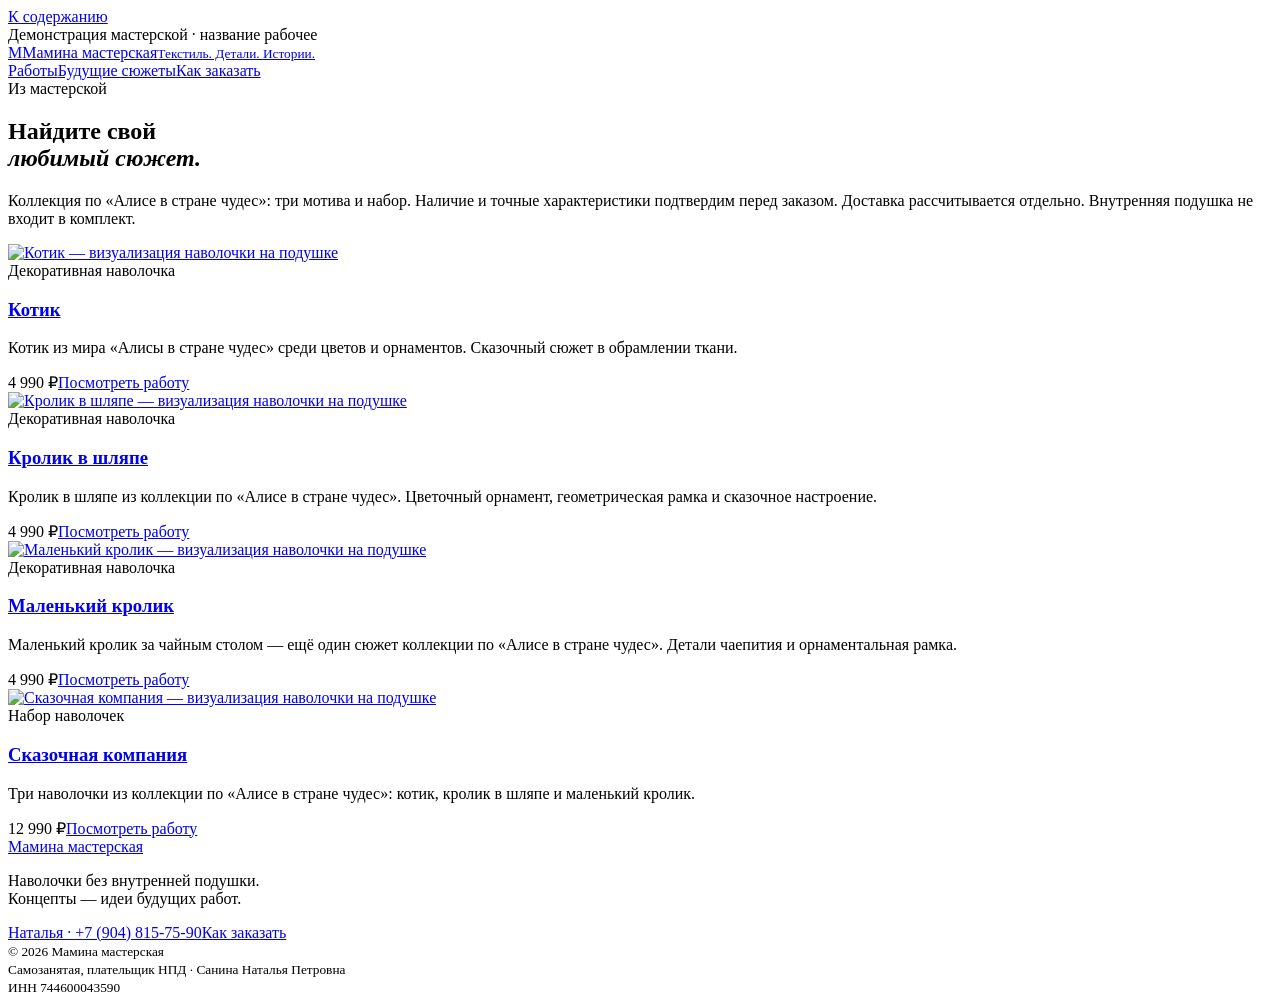
==== catalog/index.html @ 95c6791a "Replace demo forms with Natalia phone contact" ====
<!doctype html><html lang="ru"><head><meta charset="utf-8"><meta name="viewport" content="width=device-width, initial-scale=1"><title>Работы мастерской · Мамина мастерская</title><meta name="description" content="Декоративные наволочки и текстильные сюжеты маминой мастерской. Посмотрите работы и идеи будущих коллекций."><meta name="robots" content="noindex, nofollow"><link rel="icon" href="/ma-workshop-demo/favicon.svg" type="image/svg+xml"><link rel="stylesheet" href="/ma-workshop-demo/style.css"><script src="/ma-workshop-demo/gallery.js" defer></script></head><body>
<a class="skip" href="#main">К содержанию</a>
<div class="preview-bar">Демонстрация мастерской · название рабочее</div><header class="header"><a class="brand" href="/ma-workshop-demo/"><span class="brand-mark" aria-hidden="true">М</span><span>Мамина мастерская<small>Текстиль. Детали. Истории.</small></span></a><nav aria-label="Основная навигация"><a href="/ma-workshop-demo/catalog/" aria-current="page">Работы</a><a href="/ma-workshop-demo/ideas/" >Будущие сюжеты</a><a class="nav-order" href="/ma-workshop-demo/how-to-order/">Как заказать</a></nav></header>
<main id="main">
<section class="section wrap"><div class="page-intro"><span class="eyebrow">Из мастерской</span><h1>Найдите свой<br><em>любимый сюжет.</em></h1><p class="lead">Коллекция по «Алисе в стране чудес»: три мотива и набор. Наличие и точные характеристики подтвердим перед заказом. Доставка рассчитывается отдельно. Внутренняя подушка не входит в комплект.</p></div><div class="grid product-grid"><article class="card"><a class="card-image" href="/ma-workshop-demo/products/kotik/"><img src="/ma-workshop-demo/media/cat.webp" alt="Котик — визуализация наволочки на подушке" width="960" height="960" loading="lazy"></a><div class="card-copy"><span class="eyebrow">Декоративная наволочка</span><h3><a href="/ma-workshop-demo/products/kotik/">Котик</a></h3><p>Котик из мира «Алисы в стране чудес» среди цветов и орнаментов. Сказочный сюжет в обрамлении ткани.</p><div class="card-bottom"><span>4 990 ₽</span><a class="text-link" href="/ma-workshop-demo/products/kotik/">Посмотреть работу</a></div></div></article>
<article class="card"><a class="card-image" href="/ma-workshop-demo/products/krolik/"><img src="/ma-workshop-demo/media/rabbit.webp" alt="Кролик в шляпе — визуализация наволочки на подушке" width="960" height="960" loading="lazy"></a><div class="card-copy"><span class="eyebrow">Декоративная наволочка</span><h3><a href="/ma-workshop-demo/products/krolik/">Кролик в шляпе</a></h3><p>Кролик в шляпе из коллекции по «Алисе в стране чудес». Цветочный орнамент, геометрическая рамка и сказочное настроение.</p><div class="card-bottom"><span>4 990 ₽</span><a class="text-link" href="/ma-workshop-demo/products/krolik/">Посмотреть работу</a></div></div></article>
<article class="card"><a class="card-image" href="/ma-workshop-demo/products/malenkiy-krolik/"><img src="/ma-workshop-demo/media/small-rabbit.webp" alt="Маленький кролик — визуализация наволочки на подушке" width="960" height="960" loading="lazy"></a><div class="card-copy"><span class="eyebrow">Декоративная наволочка</span><h3><a href="/ma-workshop-demo/products/malenkiy-krolik/">Маленький кролик</a></h3><p>Маленький кролик за чайным столом — ещё один сюжет коллекции по «Алисе в стране чудес». Детали чаепития и орнаментальная рамка.</p><div class="card-bottom"><span>4 990 ₽</span><a class="text-link" href="/ma-workshop-demo/products/malenkiy-krolik/">Посмотреть работу</a></div></div></article>
<article class="card"><a class="card-image" href="/ma-workshop-demo/products/nabor/"><img src="/ma-workshop-demo/media/set.webp" alt="Сказочная компания — визуализация наволочки на подушке" width="960" height="960" loading="lazy"></a><div class="card-copy"><span class="eyebrow">Набор наволочек</span><h3><a href="/ma-workshop-demo/products/nabor/">Сказочная компания</a></h3><p>Три наволочки из коллекции по «Алисе в стране чудес»: котик, кролик в шляпе и маленький кролик.</p><div class="card-bottom"><span>12 990 ₽</span><a class="text-link" href="/ma-workshop-demo/products/nabor/">Посмотреть работу</a></div></div></article>
</div></section>
</main><footer class="footer wrap"><a class="brand footer-brand" href="/ma-workshop-demo/">Мамина мастерская</a><p>Наволочки без внутренней подушки.<br>Концепты — идеи будущих работ.</p><div><a href="tel:+79048157590">Наталья · +7 (904) 815-75-90</a><a href="/ma-workshop-demo/how-to-order/">Как заказать</a></div><small>© 2026 Мамина мастерская<br>Самозанятая, плательщик НПД · Санина Наталья Петровна<br>ИНН 744600043590</small></footer></body></html>
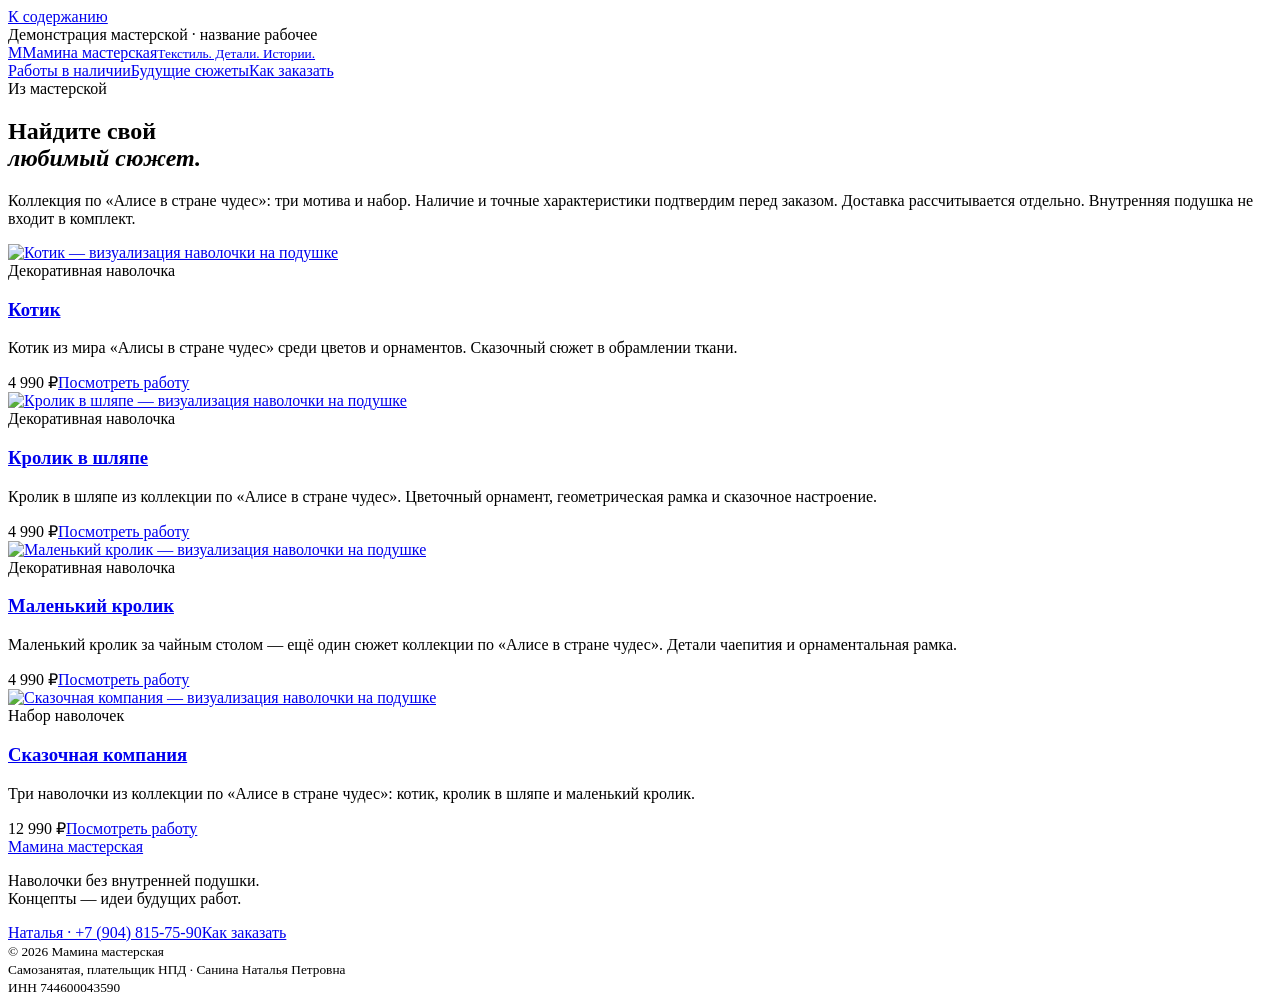
==== commit 06ec8a81: "Label catalog as available works" ====
--- a/catalog/index.html
+++ b/catalog/index.html
@@ -1,6 +1,6 @@
 <!doctype html><html lang="ru"><head><meta charset="utf-8"><meta name="viewport" content="width=device-width, initial-scale=1"><title>Работы мастерской · Мамина мастерская</title><meta name="description" content="Декоративные наволочки и текстильные сюжеты маминой мастерской. Посмотрите работы и идеи будущих коллекций."><meta name="robots" content="noindex, nofollow"><link rel="icon" href="/ma-workshop-demo/favicon.svg" type="image/svg+xml"><link rel="stylesheet" href="/ma-workshop-demo/style.css"><script src="/ma-workshop-demo/gallery.js" defer></script></head><body>
 <a class="skip" href="#main">К содержанию</a>
-<div class="preview-bar">Демонстрация мастерской · название рабочее</div><header class="header"><a class="brand" href="/ma-workshop-demo/"><span class="brand-mark" aria-hidden="true">М</span><span>Мамина мастерская<small>Текстиль. Детали. Истории.</small></span></a><nav aria-label="Основная навигация"><a href="/ma-workshop-demo/catalog/" aria-current="page">Работы</a><a href="/ma-workshop-demo/ideas/" >Будущие сюжеты</a><a class="nav-order" href="/ma-workshop-demo/how-to-order/">Как заказать</a></nav></header>
+<div class="preview-bar">Демонстрация мастерской · название рабочее</div><header class="header"><a class="brand" href="/ma-workshop-demo/"><span class="brand-mark" aria-hidden="true">М</span><span>Мамина мастерская<small>Текстиль. Детали. Истории.</small></span></a><nav aria-label="Основная навигация"><a href="/ma-workshop-demo/catalog/" aria-current="page">Работы в наличии</a><a href="/ma-workshop-demo/ideas/" >Будущие сюжеты</a><a class="nav-order" href="/ma-workshop-demo/how-to-order/">Как заказать</a></nav></header>
 <main id="main">
 <section class="section wrap"><div class="page-intro"><span class="eyebrow">Из мастерской</span><h1>Найдите свой<br><em>любимый сюжет.</em></h1><p class="lead">Коллекция по «Алисе в стране чудес»: три мотива и набор. Наличие и точные характеристики подтвердим перед заказом. Доставка рассчитывается отдельно. Внутренняя подушка не входит в комплект.</p></div><div class="grid product-grid"><article class="card"><a class="card-image" href="/ma-workshop-demo/products/kotik/"><img src="/ma-workshop-demo/media/cat.webp" alt="Котик — визуализация наволочки на подушке" width="960" height="960" loading="lazy"></a><div class="card-copy"><span class="eyebrow">Декоративная наволочка</span><h3><a href="/ma-workshop-demo/products/kotik/">Котик</a></h3><p>Котик из мира «Алисы в стране чудес» среди цветов и орнаментов. Сказочный сюжет в обрамлении ткани.</p><div class="card-bottom"><span>4 990 ₽</span><a class="text-link" href="/ma-workshop-demo/products/kotik/">Посмотреть работу</a></div></div></article>
 <article class="card"><a class="card-image" href="/ma-workshop-demo/products/krolik/"><img src="/ma-workshop-demo/media/rabbit.webp" alt="Кролик в шляпе — визуализация наволочки на подушке" width="960" height="960" loading="lazy"></a><div class="card-copy"><span class="eyebrow">Декоративная наволочка</span><h3><a href="/ma-workshop-demo/products/krolik/">Кролик в шляпе</a></h3><p>Кролик в шляпе из коллекции по «Алисе в стране чудес». Цветочный орнамент, геометрическая рамка и сказочное настроение.</p><div class="card-bottom"><span>4 990 ₽</span><a class="text-link" href="/ma-workshop-demo/products/krolik/">Посмотреть работу</a></div></div></article>
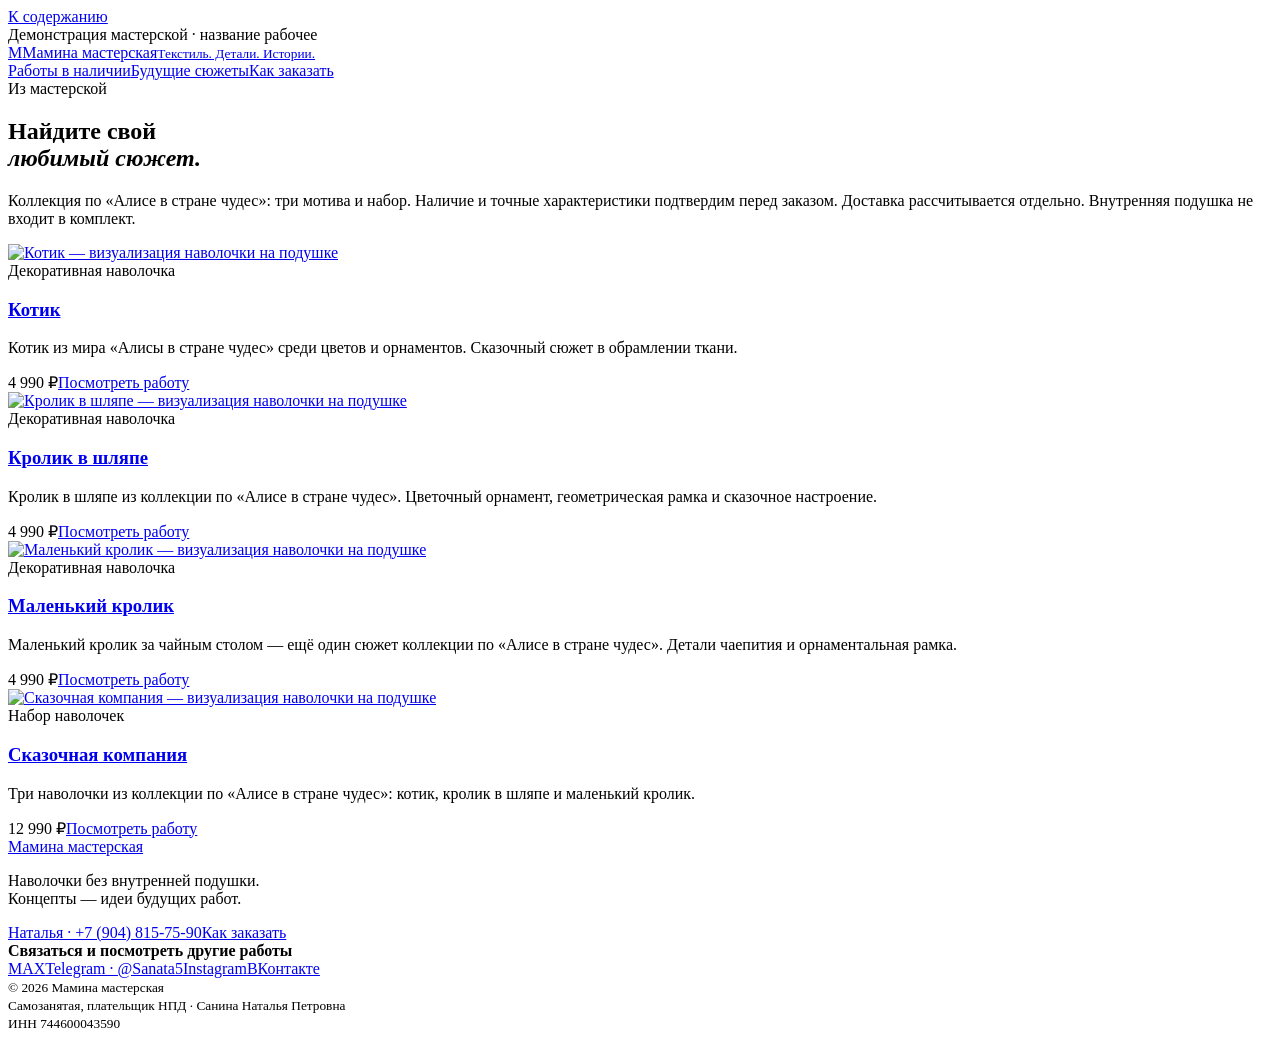
==== commit dc6e2086: "Add Natalia social contacts to storefront" ====
--- a/catalog/index.html
+++ b/catalog/index.html
@@ -1,4 +1,4 @@
-<!doctype html><html lang="ru"><head><meta charset="utf-8"><meta name="viewport" content="width=device-width, initial-scale=1"><title>Работы мастерской · Мамина мастерская</title><meta name="description" content="Декоративные наволочки и текстильные сюжеты маминой мастерской. Посмотрите работы и идеи будущих коллекций."><meta name="robots" content="noindex, nofollow"><link rel="icon" href="/ma-workshop-demo/favicon.svg" type="image/svg+xml"><link rel="stylesheet" href="/ma-workshop-demo/style.css"><script src="/ma-workshop-demo/gallery.js" defer></script></head><body>
+<!doctype html><html lang="ru"><head><meta charset="utf-8"><meta name="viewport" content="width=device-width, initial-scale=1"><title>Работы мастерской · Мамина мастерская</title><meta name="description" content="Декоративные наволочки и текстильные сюжеты маминой мастерской. Посмотрите работы и идеи будущих коллекций."><meta name="robots" content="noindex, nofollow"><link rel="icon" href="/ma-workshop-demo/favicon.svg" type="image/svg+xml"><link rel="stylesheet" href="/ma-workshop-demo/style.css?v=b94a4dd7dadc"><script src="/ma-workshop-demo/gallery.js?v=52b99be8463d" defer></script></head><body>
 <a class="skip" href="#main">К содержанию</a>
 <div class="preview-bar">Демонстрация мастерской · название рабочее</div><header class="header"><a class="brand" href="/ma-workshop-demo/"><span class="brand-mark" aria-hidden="true">М</span><span>Мамина мастерская<small>Текстиль. Детали. Истории.</small></span></a><nav aria-label="Основная навигация"><a href="/ma-workshop-demo/catalog/" aria-current="page">Работы в наличии</a><a href="/ma-workshop-demo/ideas/" >Будущие сюжеты</a><a class="nav-order" href="/ma-workshop-demo/how-to-order/">Как заказать</a></nav></header>
 <main id="main">
@@ -7,4 +7,5 @@
 <article class="card"><a class="card-image" href="/ma-workshop-demo/products/malenkiy-krolik/"><img src="/ma-workshop-demo/media/small-rabbit.webp" alt="Маленький кролик — визуализация наволочки на подушке" width="960" height="960" loading="lazy"></a><div class="card-copy"><span class="eyebrow">Декоративная наволочка</span><h3><a href="/ma-workshop-demo/products/malenkiy-krolik/">Маленький кролик</a></h3><p>Маленький кролик за чайным столом — ещё один сюжет коллекции по «Алисе в стране чудес». Детали чаепития и орнаментальная рамка.</p><div class="card-bottom"><span>4 990 ₽</span><a class="text-link" href="/ma-workshop-demo/products/malenkiy-krolik/">Посмотреть работу</a></div></div></article>
 <article class="card"><a class="card-image" href="/ma-workshop-demo/products/nabor/"><img src="/ma-workshop-demo/media/set.webp" alt="Сказочная компания — визуализация наволочки на подушке" width="960" height="960" loading="lazy"></a><div class="card-copy"><span class="eyebrow">Набор наволочек</span><h3><a href="/ma-workshop-demo/products/nabor/">Сказочная компания</a></h3><p>Три наволочки из коллекции по «Алисе в стране чудес»: котик, кролик в шляпе и маленький кролик.</p><div class="card-bottom"><span>12 990 ₽</span><a class="text-link" href="/ma-workshop-demo/products/nabor/">Посмотреть работу</a></div></div></article>
 </div></section>
-</main><footer class="footer wrap"><a class="brand footer-brand" href="/ma-workshop-demo/">Мамина мастерская</a><p>Наволочки без внутренней подушки.<br>Концепты — идеи будущих работ.</p><div><a href="tel:+79048157590">Наталья · +7 (904) 815-75-90</a><a href="/ma-workshop-demo/how-to-order/">Как заказать</a></div><small>© 2026 Мамина мастерская<br>Самозанятая, плательщик НПД · Санина Наталья Петровна<br>ИНН 744600043590</small></footer></body></html>
+</main><footer class="footer wrap"><a class="brand footer-brand" href="/ma-workshop-demo/">Мамина мастерская</a><p>Наволочки без внутренней подушки.<br>Концепты — идеи будущих работ.</p><div><a href="tel:+79048157590">Наталья · +7 (904) 815-75-90</a><a href="/ma-workshop-demo/how-to-order/">Как заказать</a></div><section class="footer-socials"><strong>Связаться и посмотреть другие работы</strong><div class="social-links" aria-label="Соцсети и мессенджеры Натальи"><a href="https://max.ru/u/f9LHodD0cOKM46baQhJC4AGN66Z3gOjUbFARSRVU2QnYjk_5Z0hsk1IWps4" target="_blank" rel="noopener noreferrer">MAX</a><a href="https://t.me/Sanata5" target="_blank" rel="noopener noreferrer">Telegram · @Sanata5</a><a href="https://www.instagram.com/nata_li_sanina/" target="_blank" rel="noopener noreferrer">Instagram</a><a href="https://vk.ru/sanina_nataly" target="_blank" rel="noopener noreferrer">ВКонтакте</a></div>
+</section><small>© 2026 Мамина мастерская<br>Самозанятая, плательщик НПД · Санина Наталья Петровна<br>ИНН 744600043590</small></footer></body></html>
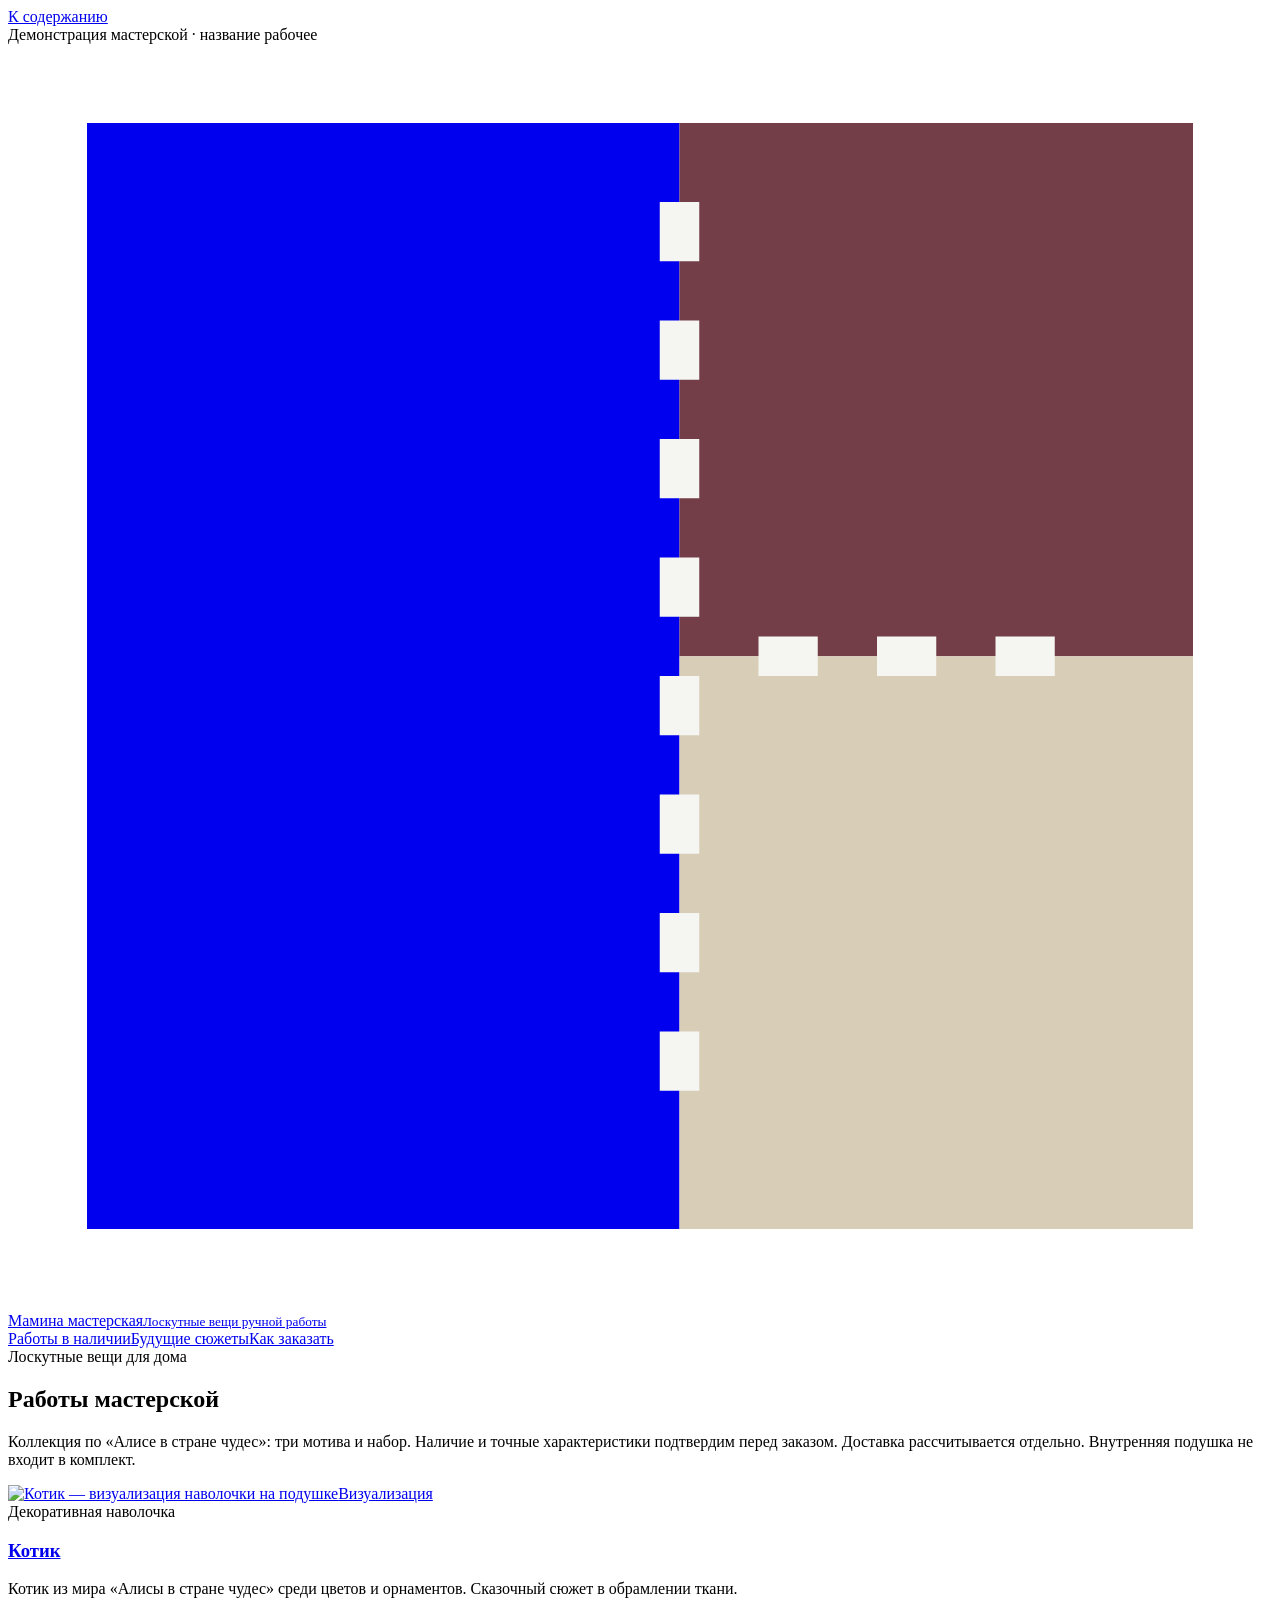
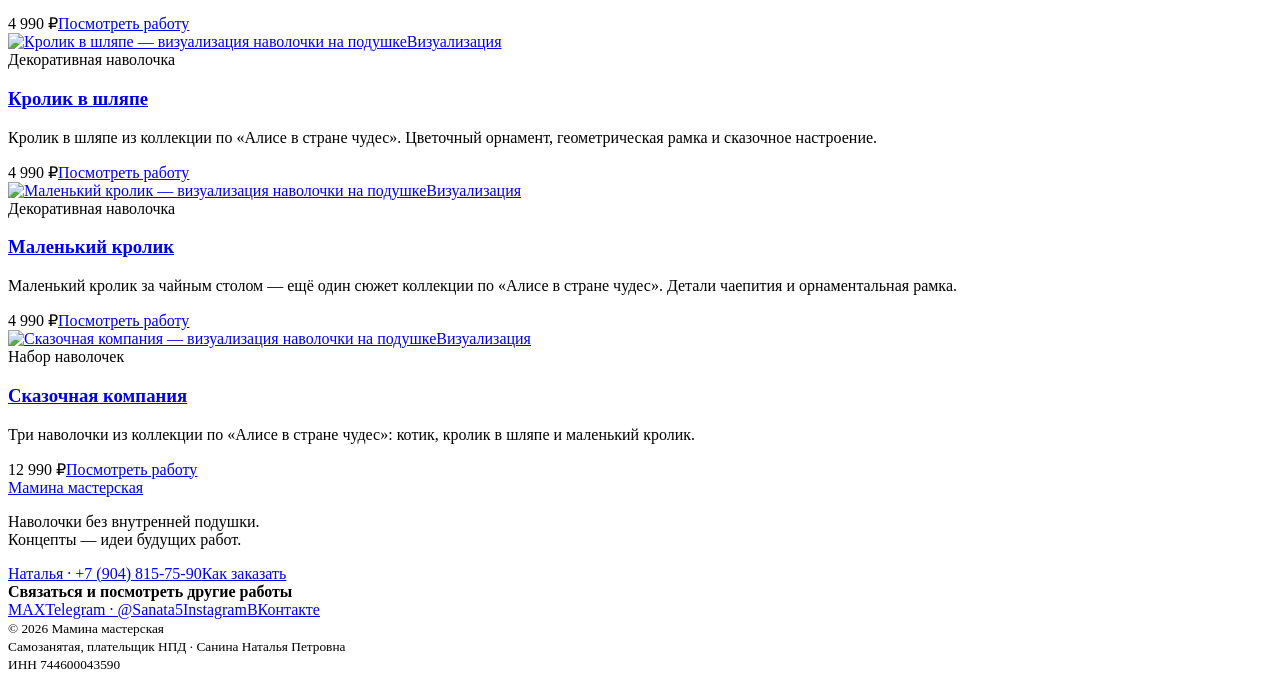
==== commit b7b8ca28: "Refine patchwork workshop design and add restrained native motion" ====
--- a/catalog/index.html
+++ b/catalog/index.html
@@ -1,11 +1,11 @@
-<!doctype html><html lang="ru"><head><meta charset="utf-8"><meta name="viewport" content="width=device-width, initial-scale=1"><title>Работы мастерской · Мамина мастерская</title><meta name="description" content="Декоративные наволочки и текстильные сюжеты маминой мастерской. Посмотрите работы и идеи будущих коллекций."><meta name="robots" content="noindex, nofollow"><link rel="icon" href="/ma-workshop-demo/favicon.svg" type="image/svg+xml"><link rel="stylesheet" href="/ma-workshop-demo/style.css?v=b94a4dd7dadc"><script src="/ma-workshop-demo/gallery.js?v=52b99be8463d" defer></script></head><body>
+<!doctype html><html lang="ru"><head><meta charset="utf-8"><meta name="viewport" content="width=device-width, initial-scale=1"><title>Работы мастерской · Мамина мастерская</title><meta name="description" content="Декоративные наволочки и текстильные сюжеты маминой мастерской. Посмотрите работы и идеи будущих коллекций."><meta name="robots" content="noindex, nofollow"><link rel="icon" href="/ma-workshop-demo/favicon.svg" type="image/svg+xml"><link rel="preload" href="/ma-workshop-demo/fonts/golos-cyrillic.woff2" as="font" type="font/woff2" crossorigin><link rel="preload" href="/ma-workshop-demo/fonts/literata-cyrillic.woff2" as="font" type="font/woff2" crossorigin><link rel="stylesheet" href="/ma-workshop-demo/fonts/fonts.css?v=c5ccb6707399"><link rel="stylesheet" href="/ma-workshop-demo/style.css?v=56146477542d"><script src="/ma-workshop-demo/gallery.js?v=52b99be8463d" defer></script></head><body>
 <a class="skip" href="#main">К содержанию</a>
-<div class="preview-bar">Демонстрация мастерской · название рабочее</div><header class="header"><a class="brand" href="/ma-workshop-demo/"><span class="brand-mark" aria-hidden="true">М</span><span>Мамина мастерская<small>Текстиль. Детали. Истории.</small></span></a><nav aria-label="Основная навигация"><a href="/ma-workshop-demo/catalog/" aria-current="page">Работы в наличии</a><a href="/ma-workshop-demo/ideas/" >Будущие сюжеты</a><a class="nav-order" href="/ma-workshop-demo/how-to-order/">Как заказать</a></nav></header>
+<div class="preview-bar">Демонстрация мастерской · название рабочее</div><header class="header"><a class="brand" href="/ma-workshop-demo/"><svg class="brand-mark" viewBox="0 0 64 64" aria-hidden="true"><path fill="currentColor" d="M4 4h30v56H4z"/><path fill="#733e48" d="M34 4h26v27H34z"/><path fill="#d8cdb7" d="M34 31h26v29H34z"/><path d="M34 8v48M38 31h18" stroke="#f5f6f2" fill="none" stroke-width="2" stroke-dasharray="3 3"/></svg><span>Мамина мастерская<small>Лоскутные вещи ручной работы</small></span></a><nav aria-label="Основная навигация"><a href="/ma-workshop-demo/catalog/" aria-current="page">Работы в наличии</a><a href="/ma-workshop-demo/ideas/" >Будущие сюжеты</a><a class="nav-order" href="/ma-workshop-demo/how-to-order/" >Как заказать</a></nav></header>
 <main id="main">
-<section class="section wrap"><div class="page-intro"><span class="eyebrow">Из мастерской</span><h1>Найдите свой<br><em>любимый сюжет.</em></h1><p class="lead">Коллекция по «Алисе в стране чудес»: три мотива и набор. Наличие и точные характеристики подтвердим перед заказом. Доставка рассчитывается отдельно. Внутренняя подушка не входит в комплект.</p></div><div class="grid product-grid"><article class="card"><a class="card-image" href="/ma-workshop-demo/products/kotik/"><img src="/ma-workshop-demo/media/cat.webp" alt="Котик — визуализация наволочки на подушке" width="960" height="960" loading="lazy"></a><div class="card-copy"><span class="eyebrow">Декоративная наволочка</span><h3><a href="/ma-workshop-demo/products/kotik/">Котик</a></h3><p>Котик из мира «Алисы в стране чудес» среди цветов и орнаментов. Сказочный сюжет в обрамлении ткани.</p><div class="card-bottom"><span>4 990 ₽</span><a class="text-link" href="/ma-workshop-demo/products/kotik/">Посмотреть работу</a></div></div></article>
-<article class="card"><a class="card-image" href="/ma-workshop-demo/products/krolik/"><img src="/ma-workshop-demo/media/rabbit.webp" alt="Кролик в шляпе — визуализация наволочки на подушке" width="960" height="960" loading="lazy"></a><div class="card-copy"><span class="eyebrow">Декоративная наволочка</span><h3><a href="/ma-workshop-demo/products/krolik/">Кролик в шляпе</a></h3><p>Кролик в шляпе из коллекции по «Алисе в стране чудес». Цветочный орнамент, геометрическая рамка и сказочное настроение.</p><div class="card-bottom"><span>4 990 ₽</span><a class="text-link" href="/ma-workshop-demo/products/krolik/">Посмотреть работу</a></div></div></article>
-<article class="card"><a class="card-image" href="/ma-workshop-demo/products/malenkiy-krolik/"><img src="/ma-workshop-demo/media/small-rabbit.webp" alt="Маленький кролик — визуализация наволочки на подушке" width="960" height="960" loading="lazy"></a><div class="card-copy"><span class="eyebrow">Декоративная наволочка</span><h3><a href="/ma-workshop-demo/products/malenkiy-krolik/">Маленький кролик</a></h3><p>Маленький кролик за чайным столом — ещё один сюжет коллекции по «Алисе в стране чудес». Детали чаепития и орнаментальная рамка.</p><div class="card-bottom"><span>4 990 ₽</span><a class="text-link" href="/ma-workshop-demo/products/malenkiy-krolik/">Посмотреть работу</a></div></div></article>
-<article class="card"><a class="card-image" href="/ma-workshop-demo/products/nabor/"><img src="/ma-workshop-demo/media/set.webp" alt="Сказочная компания — визуализация наволочки на подушке" width="960" height="960" loading="lazy"></a><div class="card-copy"><span class="eyebrow">Набор наволочек</span><h3><a href="/ma-workshop-demo/products/nabor/">Сказочная компания</a></h3><p>Три наволочки из коллекции по «Алисе в стране чудес»: котик, кролик в шляпе и маленький кролик.</p><div class="card-bottom"><span>12 990 ₽</span><a class="text-link" href="/ma-workshop-demo/products/nabor/">Посмотреть работу</a></div></div></article>
+<section class="section wrap"><div class="page-intro"><span class="eyebrow">Лоскутные вещи для дома</span><h1>Работы мастерской</h1><p class="lead">Коллекция по «Алисе в стране чудес»: три мотива и набор. Наличие и точные характеристики подтвердим перед заказом. Доставка рассчитывается отдельно. Внутренняя подушка не входит в комплект.</p></div><div class="grid product-grid"><article class="card"><a class="card-image" href="/ma-workshop-demo/products/kotik/"><img src="/ma-workshop-demo/media/cat.webp" alt="Котик — визуализация наволочки на подушке" width="960" height="960" loading="lazy"><span class="image-label">Визуализация</span></a><div class="card-copy"><span class="eyebrow">Декоративная наволочка</span><h3><a href="/ma-workshop-demo/products/kotik/">Котик</a></h3><p>Котик из мира «Алисы в стране чудес» среди цветов и орнаментов. Сказочный сюжет в обрамлении ткани.</p><div class="card-bottom"><span>4 990 ₽</span><a class="text-link" href="/ma-workshop-demo/products/kotik/">Посмотреть работу</a></div></div></article>
+<article class="card"><a class="card-image" href="/ma-workshop-demo/products/krolik/"><img src="/ma-workshop-demo/media/rabbit.webp" alt="Кролик в шляпе — визуализация наволочки на подушке" width="960" height="960" loading="lazy"><span class="image-label">Визуализация</span></a><div class="card-copy"><span class="eyebrow">Декоративная наволочка</span><h3><a href="/ma-workshop-demo/products/krolik/">Кролик в шляпе</a></h3><p>Кролик в шляпе из коллекции по «Алисе в стране чудес». Цветочный орнамент, геометрическая рамка и сказочное настроение.</p><div class="card-bottom"><span>4 990 ₽</span><a class="text-link" href="/ma-workshop-demo/products/krolik/">Посмотреть работу</a></div></div></article>
+<article class="card"><a class="card-image" href="/ma-workshop-demo/products/malenkiy-krolik/"><img src="/ma-workshop-demo/media/small-rabbit.webp" alt="Маленький кролик — визуализация наволочки на подушке" width="960" height="960" loading="lazy"><span class="image-label">Визуализация</span></a><div class="card-copy"><span class="eyebrow">Декоративная наволочка</span><h3><a href="/ma-workshop-demo/products/malenkiy-krolik/">Маленький кролик</a></h3><p>Маленький кролик за чайным столом — ещё один сюжет коллекции по «Алисе в стране чудес». Детали чаепития и орнаментальная рамка.</p><div class="card-bottom"><span>4 990 ₽</span><a class="text-link" href="/ma-workshop-demo/products/malenkiy-krolik/">Посмотреть работу</a></div></div></article>
+<article class="card"><a class="card-image" href="/ma-workshop-demo/products/nabor/"><img src="/ma-workshop-demo/media/set.webp" alt="Сказочная компания — визуализация наволочки на подушке" width="960" height="960" loading="lazy"><span class="image-label">Визуализация</span></a><div class="card-copy"><span class="eyebrow">Набор наволочек</span><h3><a href="/ma-workshop-demo/products/nabor/">Сказочная компания</a></h3><p>Три наволочки из коллекции по «Алисе в стране чудес»: котик, кролик в шляпе и маленький кролик.</p><div class="card-bottom"><span>12 990 ₽</span><a class="text-link" href="/ma-workshop-demo/products/nabor/">Посмотреть работу</a></div></div></article>
 </div></section>
 </main><footer class="footer wrap"><a class="brand footer-brand" href="/ma-workshop-demo/">Мамина мастерская</a><p>Наволочки без внутренней подушки.<br>Концепты — идеи будущих работ.</p><div><a href="tel:+79048157590">Наталья · +7 (904) 815-75-90</a><a href="/ma-workshop-demo/how-to-order/">Как заказать</a></div><section class="footer-socials"><strong>Связаться и посмотреть другие работы</strong><div class="social-links" aria-label="Соцсети и мессенджеры Натальи"><a href="https://max.ru/u/f9LHodD0cOKM46baQhJC4AGN66Z3gOjUbFARSRVU2QnYjk_5Z0hsk1IWps4" target="_blank" rel="noopener noreferrer">MAX</a><a href="https://t.me/Sanata5" target="_blank" rel="noopener noreferrer">Telegram · @Sanata5</a><a href="https://www.instagram.com/nata_li_sanina/" target="_blank" rel="noopener noreferrer">Instagram</a><a href="https://vk.ru/sanina_nataly" target="_blank" rel="noopener noreferrer">ВКонтакте</a></div>
 </section><small>© 2026 Мамина мастерская<br>Самозанятая, плательщик НПД · Санина Наталья Петровна<br>ИНН 744600043590</small></footer></body></html>
